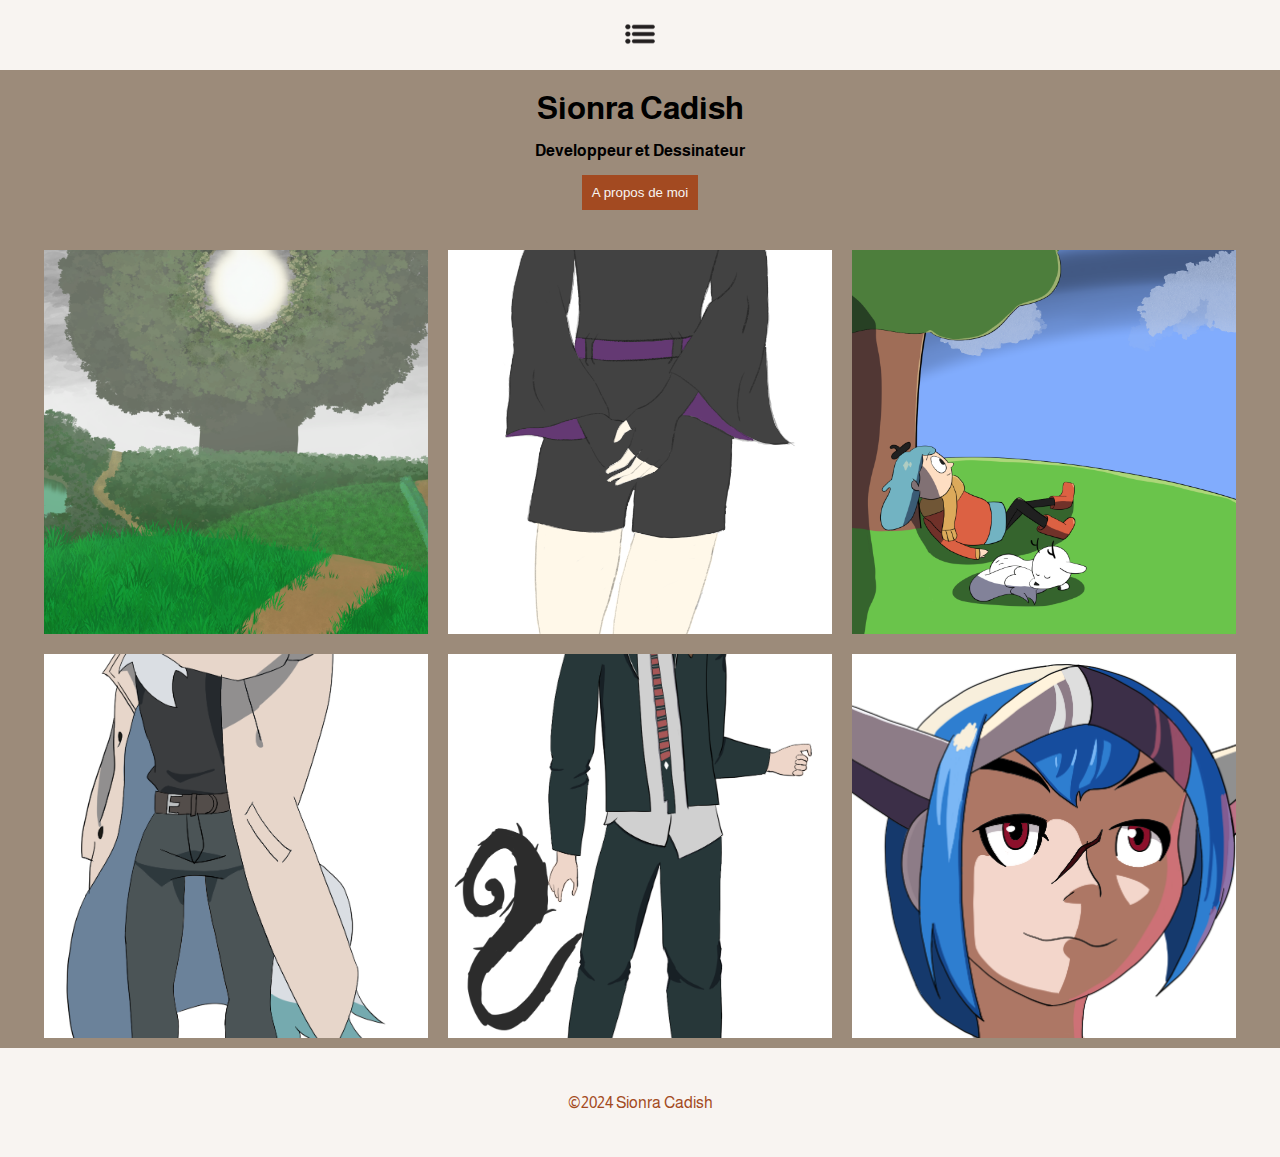
==== DrawingSite/index.html @ 14905201 "add a new project, a website with my drawing" ====
<!DOCTYPE html>
<html>
<head>
    <meta charset='utf-8'>
    <meta http-equiv='X-UA-Compatible' content='IE=edge'>
    <title>Sionra Art</title>
    <meta name='viewport' content='width=device-width, initial-scale=1'>
    <link rel="stylesheet" href="style.css">
    <link rel="preconnect" href="https://fonts.googleapis.com">
    <link rel="preconnect" href="https://fonts.gstatic.com" crossorigin>
    <link href="https://fonts.googleapis.com/css2?family=Almarai:wght@300;400;700;800&display=swap" rel="stylesheet">
</head>
<header>
    <button class="round-button" id="openDialog">
        <img width="50px" src="assets/icons/menu.png"/>
    </button>

    <dialog id="dialog">
        <div>
            <button id="closeDialog" aria-label="close">X</button>
        </div>
        <nav>
            <a href="index.html">Home</a>
            <a href="about.html">A propos</a>
            <a href="contact.html">Contact</a>
        </nav>
    </dialog>
</header>
<body>
<div class="about">
    <h1 style="margin: 0">
        Sionra Cadish
    </h1>
    <p><strong>Developpeur et Dessinateur</strong></p>
    <a href="about.html">
        <button class="about-button">
            A propos de moi
        </button>
    </a>
</div>
<div class="pictures">
    <div class="image-container">
        <img class="image" src="assets/pictures/background_exercice.png"/>
        <div class="image-text">
            Premier background<br/>
            <a href="assets/pictures/background_exercice.png" target="_blank">
                <button  class="about-button">
                    Voir en entier
                </button>
            </a>
        </div>
    </div>

    <div class="image-container">
        <img class="image" src="assets/pictures/sketch_creation_oc.png"/>
        <div class="image-text">
            Creation d'un OC<br/>
            <a href="assets/pictures/sketch_creation_oc.png" target="_blank">
                <button  class="about-button">
                    Voir en entier
                </button>
            </a>
        </div>
    </div>

    <div class="image-container">
        <img class="image" src="assets/pictures/Hilda-and-Twig.png"/>
        <div class="image-text">
            Fan art de la serie Hilda <br/>
            <a href="assets/pictures/Hilda-and-Twig.png" target="_blank">
                <button  class="about-button">
                    Voir en entier
                </button>
            </a>
        </div>
    </div>

    <div class="image-container">
        <img class="image" src="assets/pictures/Shirou.png"/>
        <div class="image-text">
            Fan art de la serie BNA<br/>
            <a href="assets/pictures/Shirou.png" target="_blank">
                <button  class="about-button">
                    Voir en entier
                </button>
            </a>
        </div>
    </div>

    <div class="image-container">
        <img class="image" src="assets/pictures/random_demon.png"/>
        <div class="image-text">
            Un personnage<br/>
            <a href="assets/pictures/random_demon.png" target="_blank">
                <button  class="about-button">
                    Voir en entier
                </button>
            </a>
        </div>
    </div>

    <div class="image-container">
        <img class="image" src="assets/pictures/Lea%20head.png"/>
        <div class="image-text">
            Tete du personage de LEA de CrossCode<br/>
            <a href="assets/pictures/Lea%20head.png" target="_blank">
                <button  class="about-button">
                    Voir en entier
                </button>
            </a>
        </div>
    </div>
</div>
<div class="lpictures">

</div>
</body>
<footer>
    <p>
        ©2024 Sionra Cadish
    </p>
</footer>

<script>
    const closeDialog = document.getElementById("closeDialog");
    const dialog = document.getElementById("dialog");
    const openDialog = document.getElementById("openDialog");

    closeDialog.addEventListener("click", () => {
        dialog.close();
    });

    openDialog.addEventListener("click", () => {
        dialog.showModal();
    });
</script>

</html>
---- DrawingSite/style.css ----
body {
    margin: 70px 0 0 0;
}

html {
    background-color: #9c8b7a;
    font-family: Almarai;
}

header {
    display: flex;
    justify-content: center;
    background-color: #f8f4f1;
    height: 70px;
    margin: 0;
    position: fixed;
    top: 0;
    width: 100%;
    z-index: 10;
}

footer {
    background-color: #f8f4f1;
    padding: 30px;

    p {
        color: #a34a21;
        text-align: center;
    }
}

.about {
    display: flex;
    flex-direction: column;
    align-items: center;
    padding: 20px 0 30px 0;
}

.about-info {
    padding: 70px;
    width: 70%;
}

.image-container {
    margin: 10px;
    position: relative;
    width: 30%;

    .image {
        aspect-ratio: 1/1;
        width: 100%;
        display: block;
        object-fit: cover;
        transition: .5s ease;
    }

    .image-text {
        color: #f8f4f1;
        display: block;
        flex-direction: column;
        align-items: center;
        font-size: 35px;
        text-align: center;
        left: 50%;
        opacity: 0;
        position: absolute;
        top: 50%;
        transition: .3s ease-in-out;
        transform: translate(-50%, -50%);
        -ms-transform: translate(-50%, -50%);
    }
}

.image-container:hover {
    .image {
        opacity: 0.3;
    }

    .image-text {
        opacity: 1;
    }
}

.about-button {
    border : 0;
    padding: 10px;
    background-color: #a34a21;
    text-align: center;
    color: #f8f4f1;
    cursor: pointer;
    justify-content: center;
}

.about-container {
    display: flex;
    padding: 0 100px 0 100px;
}

.about-illustration {
    margin: 70px;
    max-height: 1000px;
}

.pictures {
    display: flex;
    justify-content: center;
    flex-wrap: wrap;
}

.round-button {
    background-color: transparent;
    border: none;
    cursor: pointer;

    :hover {
        background-color: darkgray;
        border-radius: 100%;
    }
}

.form{
    display: flex;
    flex-direction: column;
    align-items: center;
    margin: 60px;
}

.form-element{
    border-radius: 8px;
    border: 5px solid #ffffff;
    box-shadow: 10px 10px 0 rgba(0, 0, 0, 0.3);
    font-size: 18px;
    width: 400px;
}

.textarea{
    height: 150px;
    resize: vertical;
}

#dialog {
    border: none;
    height: 100%;
    margin-right: 0;
    min-width: 12%;
    opacity: 0.7;
    padding: 60px 20px 0 20px;

    div {
        display: flex;
        flex-direction: row-reverse;

        button {
            background-color: transparent;
            border: none;
            cursor: pointer;
            font-size: 32px;
            right: 0;
        }
    }

    nav {
        display: flex;
        flex-direction: column;
        font-size: 32px;

        a {
            margin: 10px;
        }
    }
}

.about-font-size{
    font-size: 32px;
    padding-left: 30px;
}
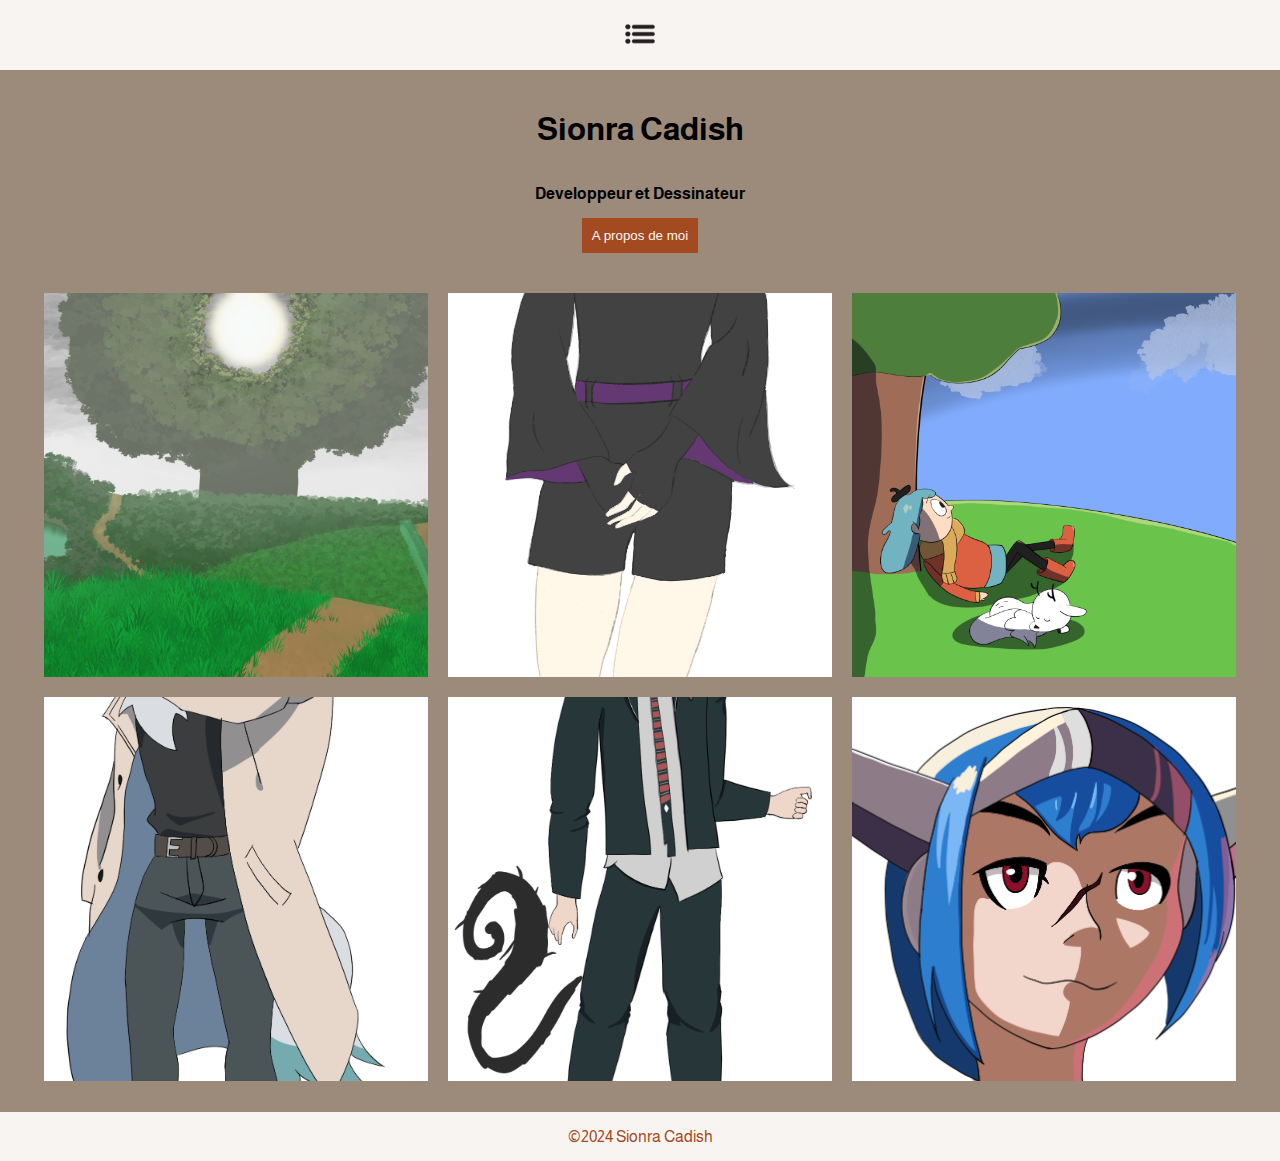
==== commit c1212aeb: "adding some detail" ====
--- a/DrawingSite/index.html
+++ b/DrawingSite/index.html
@@ -27,99 +27,101 @@
     </dialog>
 </header>
 <body>
-<div class="about">
-    <h1 style="margin: 0">
-        Sionra Cadish
-    </h1>
-    <p><strong>Developpeur et Dessinateur</strong></p>
-    <a href="about.html">
-        <button class="about-button">
-            A propos de moi
-        </button>
-    </a>
-</div>
-<div class="pictures">
-    <div class="image-container">
-        <img class="image" src="assets/pictures/background_exercice.png"/>
-        <div class="image-text">
-            Premier background<br/>
-            <a href="assets/pictures/background_exercice.png" target="_blank">
-                <button  class="about-button">
-                    Voir en entier
+<div class="page-container">
+    <div class="padding-fixer">
+        <div class="about">
+            <h1>
+                Sionra Cadish
+            </h1>
+            <p><strong>Developpeur et Dessinateur</strong></p>
+            <a href="about.html">
+                <button class="about-button">
+                    A propos de moi
                 </button>
             </a>
         </div>
-    </div>
+        <div class="pictures">
+            <div class="image-container">
+                <img class="image" src="assets/pictures/background_exercice.png"/>
+                <div class="image-text">
+                    Premier background<br/>
+                    <a href="assets/pictures/background_exercice.png" target="_blank">
+                        <button  class="about-button">
+                            Voir en entier
+                        </button>
+                    </a>
+                </div>
+            </div>
 
-    <div class="image-container">
-        <img class="image" src="assets/pictures/sketch_creation_oc.png"/>
-        <div class="image-text">
-            Creation d'un OC<br/>
-            <a href="assets/pictures/sketch_creation_oc.png" target="_blank">
-                <button  class="about-button">
-                    Voir en entier
-                </button>
-            </a>
+            <div class="image-container">
+                <img class="image" src="assets/pictures/sketch_creation_oc.png"/>
+                <div class="image-text">
+                    Creation d'un OC<br/>
+                    <a href="assets/pictures/sketch_creation_oc.png" target="_blank">
+                        <button  class="about-button">
+                            Voir en entier
+                        </button>
+                    </a>
+                </div>
+            </div>
+
+            <div class="image-container">
+                <img class="image" src="assets/pictures/Hilda-and-Twig.png"/>
+                <div class="image-text">
+                    Fan art de la serie Hilda <br/>
+                    <a href="assets/pictures/Hilda-and-Twig.png" target="_blank">
+                        <button  class="about-button">
+                            Voir en entier
+                        </button>
+                    </a>
+                </div>
+            </div>
+
+            <div class="image-container">
+                <img class="image" src="assets/pictures/Shirou.png"/>
+                <div class="image-text">
+                    Fan art de la serie BNA<br/>
+                    <a href="assets/pictures/Shirou.png" target="_blank">
+                        <button  class="about-button">
+                            Voir en entier
+                        </button>
+                    </a>
+                </div>
+            </div>
+
+            <div class="image-container">
+                <img class="image" src="assets/pictures/random_demon.png"/>
+                <div class="image-text">
+                    Un personnage<br/>
+                    <a href="assets/pictures/random_demon.png" target="_blank">
+                        <button  class="about-button">
+                            Voir en entier
+                        </button>
+                    </a>
+                </div>
+            </div>
+
+            <div class="image-container">
+                <img class="image" src="assets/pictures/Lea%20head.png"/>
+                <div class="image-text">
+                    Tete du personage de LEA de CrossCode<br/>
+                    <a href="assets/pictures/Lea%20head.png" target="_blank">
+                        <button  class="about-button">
+                            Voir en entier
+                        </button>
+                    </a>
+                </div>
+            </div>
         </div>
     </div>
 
-    <div class="image-container">
-        <img class="image" src="assets/pictures/Hilda-and-Twig.png"/>
-        <div class="image-text">
-            Fan art de la serie Hilda <br/>
-            <a href="assets/pictures/Hilda-and-Twig.png" target="_blank">
-                <button  class="about-button">
-                    Voir en entier
-                </button>
-            </a>
-        </div>
-    </div>
-
-    <div class="image-container">
-        <img class="image" src="assets/pictures/Shirou.png"/>
-        <div class="image-text">
-            Fan art de la serie BNA<br/>
-            <a href="assets/pictures/Shirou.png" target="_blank">
-                <button  class="about-button">
-                    Voir en entier
-                </button>
-            </a>
-        </div>
-    </div>
-
-    <div class="image-container">
-        <img class="image" src="assets/pictures/random_demon.png"/>
-        <div class="image-text">
-            Un personnage<br/>
-            <a href="assets/pictures/random_demon.png" target="_blank">
-                <button  class="about-button">
-                    Voir en entier
-                </button>
-            </a>
-        </div>
-    </div>
-
-    <div class="image-container">
-        <img class="image" src="assets/pictures/Lea%20head.png"/>
-        <div class="image-text">
-            Tete du personage de LEA de CrossCode<br/>
-            <a href="assets/pictures/Lea%20head.png" target="_blank">
-                <button  class="about-button">
-                    Voir en entier
-                </button>
-            </a>
-        </div>
-    </div>
-</div>
-<div class="lpictures">
-
+    <footer>
+        <p>
+            ©2024 Sionra Cadish
+        </p>
+    </footer>
 </div>
 </body>
-<footer>
-    <p>
-        ©2024 Sionra Cadish
-    </p>
-</footer>
 
 <script>
     const closeDialog = document.getElementById("closeDialog");
--- a/DrawingSite/style.css
+++ b/DrawingSite/style.css
@@ -1,5 +1,5 @@
 body {
-    margin: 70px 0 0 0;
+    margin: 0;
 }
 
 html {
@@ -21,7 +21,9 @@
 
 footer {
     background-color: #f8f4f1;
-    padding: 30px;
+    bottom: 0;
+    position: absolute;
+    width: 100%;
 
     p {
         color: #a34a21;
@@ -56,18 +58,15 @@
 
     .image-text {
         color: #f8f4f1;
-        display: block;
-        flex-direction: column;
-        align-items: center;
         font-size: 35px;
-        text-align: center;
         left: 50%;
         opacity: 0;
         position: absolute;
+        text-align: center;
         top: 50%;
         transition: .3s ease-in-out;
         transform: translate(-50%, -50%);
-        -ms-transform: translate(-50%, -50%);
+        -ms-transform: translate(-50%, -50%)
     }
 }
 
@@ -88,7 +87,6 @@
     text-align: center;
     color: #f8f4f1;
     cursor: pointer;
-    justify-content: center;
 }
 
 .about-container {
@@ -96,9 +94,25 @@
     padding: 0 100px 0 100px;
 }
 
+.about-font-size{
+    font-size: 32px;
+    padding-left: 30px;
+}
+
 .about-illustration {
     margin: 70px;
     max-height: 1000px;
+}
+
+.padding-fixer {
+    padding: 70px 0 70px 0;
+}
+
+.page-container {
+    display: flex;
+    flex-direction: column;
+    min-height: 100vh;
+    position: relative;
 }
 
 .pictures {
@@ -120,9 +134,9 @@
 
 .form{
     display: flex;
-    flex-direction: column;
-    align-items: center;
+    justify-content: center;
     margin: 60px;
+    text-align: center;
 }
 
 .form-element{
@@ -169,8 +183,3 @@
         }
     }
 }
-
-.about-font-size{
-    font-size: 32px;
-    padding-left: 30px;
-}